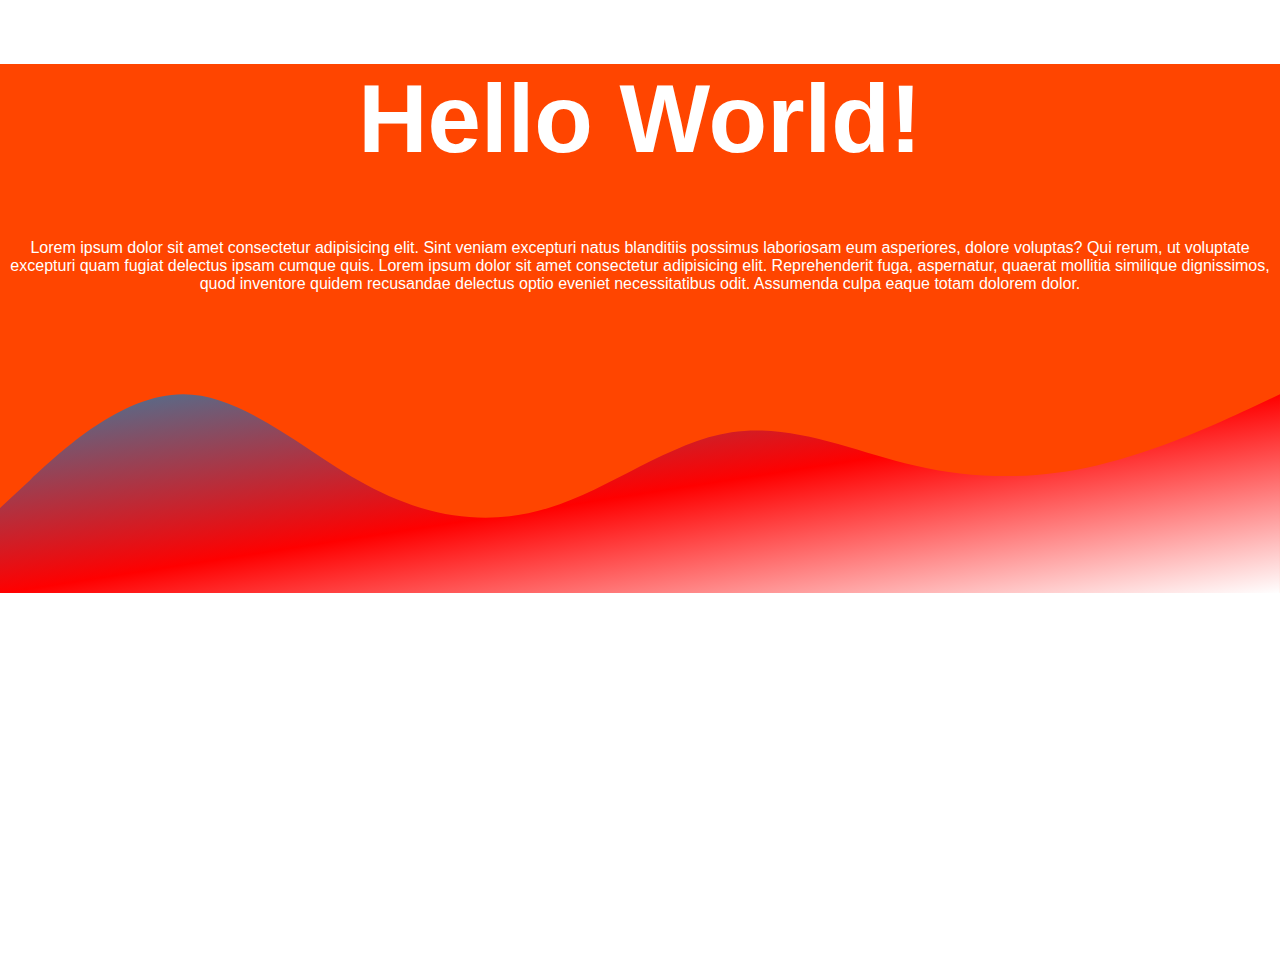
==== index.html @ df0dd5f7 "Create waves with gradient" ====
<!DOCTYPE html>
<html lang="en">

<head>
    <meta charset="UTF-8">
    <meta name="viewport" content="width=device-width, initial-scale=1.0">
    <link rel="stylesheet" href="style.css">
    <title>Document</title>
</head>

<body>
    <svg class="gradient" aria-hidden="true" focusable="false">
        <linearGradient id="my-cool-gradient" x2="1" y2="1">
          <stop offset="0%" stop-color="#447799" />
          <stop offset="50%" stop-color="red" />
          <stop offset="100%" stop-color="white" />
        </linearGradient>
      </svg>

    <div class="curved">
        <h1>Hello World!</h1>
        <p>Lorem ipsum dolor sit amet consectetur adipisicing elit. Sint veniam excepturi natus blanditiis possimus laboriosam eum asperiores, dolore voluptas? Qui rerum, ut voluptate excepturi quam fugiat delectus ipsam cumque quis. Lorem ipsum dolor sit
            amet consectetur adipisicing elit. Reprehenderit fuga, aspernatur, quaerat mollitia similique dignissimos, quod inventore quidem recusandae delectus optio eveniet necessitatibus odit. Assumenda culpa eaque totam dolorem dolor.</p>

        <svg class="waves" xmlns="http://www.w3.org/2000/svg" viewBox="0 0 1440 320">
        <path fill=#fff fill-opacity="1" d="M0,224L34.3,192C68.6,160,137,96,206,96C274.3,96,343,160,411,197.3C480,235,549,245,617,224C685.7,203,754,149,823,138.7C891.4,128,960,160,1029,176C1097.1,192,1166,192,1234,176C1302.9,160,1371,128,1406,112L1440,96L1440,320L1405.7,320C1371.4,320,1303,320,1234,320C1165.7,320,1097,320,1029,320C960,320,891,320,823,320C754.3,320,686,320,617,320C548.6,320,480,320,411,320C342.9,320,274,320,206,320C137.1,320,69,320,34,320L0,320Z"></path>
    </svg>
    </div>
</body>

</html>
---- style.css ----
body {
        width: 100vw;
        height: 100vh;
        margin: 0;
        overflow: hidden;
    }
    
    .gradient {
        width: 0;
        height: 0;
        position: absolute;
    }
    
    .curved {
        background: orangered;
        color: #fff;
        text-align: center;
        font-family: 'Segoe UI', Tahoma, Geneva, Verdana, sans-serif;
    }
    
    .curved h1 {
        font-size: 6rem;
    }
    
    .curved p {
        font-size: 1rem;
    }
    
    .curved svg {
        display: block;
    }
    
    .curved .waves path {
        fill: url(#my-cool-gradient) #939944;
    }
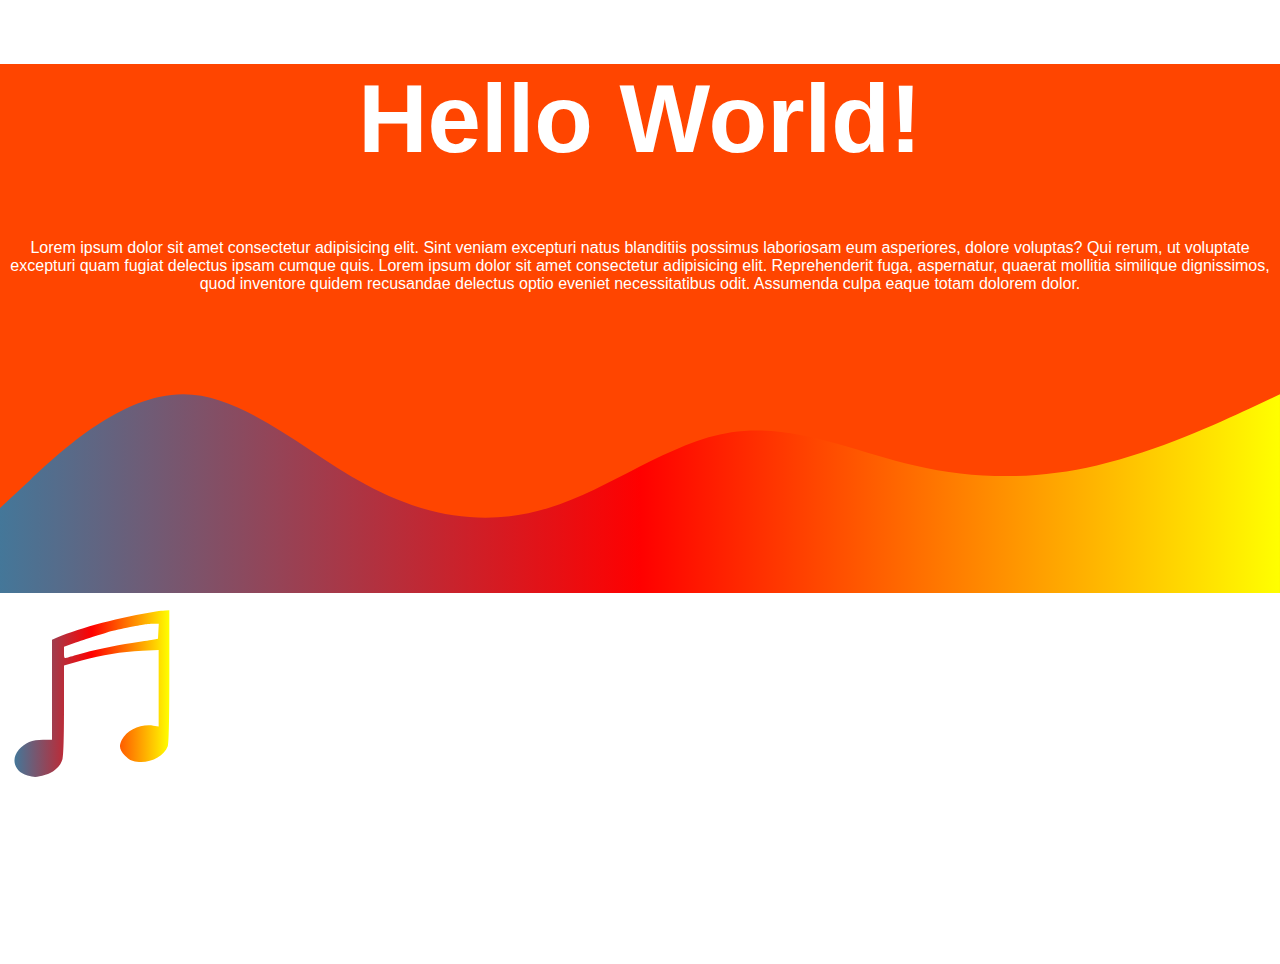
==== commit c60c960f: "Add note with linear gradient" ====
--- a/index.html
+++ b/index.html
@@ -8,15 +8,17 @@
     <title>Document</title>
 </head>
 
-<body>
+<div class="svg-gradients">
     <svg class="gradient" aria-hidden="true" focusable="false">
-        <linearGradient id="my-cool-gradient" x2="1" y2="1">
+        <linearGradient id="my-cool-gradient" x2="1" y2="0">
           <stop offset="0%" stop-color="#447799" />
           <stop offset="50%" stop-color="red" />
-          <stop offset="100%" stop-color="white" />
+          <stop offset="100%" stop-color="yellow" />
         </linearGradient>
       </svg>
+</div>
 
+<body>
     <div class="curved">
         <h1>Hello World!</h1>
         <p>Lorem ipsum dolor sit amet consectetur adipisicing elit. Sint veniam excepturi natus blanditiis possimus laboriosam eum asperiores, dolore voluptas? Qui rerum, ut voluptate excepturi quam fugiat delectus ipsam cumque quis. Lorem ipsum dolor sit
@@ -26,6 +28,29 @@
         <path fill=#fff fill-opacity="1" d="M0,224L34.3,192C68.6,160,137,96,206,96C274.3,96,343,160,411,197.3C480,235,549,245,617,224C685.7,203,754,149,823,138.7C891.4,128,960,160,1029,176C1097.1,192,1166,192,1234,176C1302.9,160,1371,128,1406,112L1440,96L1440,320L1405.7,320C1371.4,320,1303,320,1234,320C1165.7,320,1097,320,1029,320C960,320,891,320,823,320C754.3,320,686,320,617,320C548.6,320,480,320,411,320C342.9,320,274,320,206,320C137.1,320,69,320,34,320L0,320Z"></path>
     </svg>
     </div>
+
+    <div class="note">
+        <?xml version="1.0" standalone="no"?>
+        <!DOCTYPE svg PUBLIC "-//W3C//DTD SVG 20010904//EN"
+         "http://www.w3.org/TR/2001/REC-SVG-20010904/DTD/svg10.dtd">
+        <svg version="1.0" xmlns="http://www.w3.org/2000/svg" width="155.000000pt" height="155.000000pt" viewBox="0 0 155.000000 155.000000" preserveAspectRatio="xMidYMid meet" class="note">
+        <metadata>
+        Created by potrace 1.16, written by Peter Selinger 2001-2019
+        </metadata>
+        <g transform="translate(0.000000,155.000000) scale(0.100000,-0.100000)"
+        fill="#000000" stroke="none">
+        <path d="M1180 1413 c-283 -45 -566 -120 -756 -199 l-34 -14 0 -375 0 -375
+        -67 0 c-82 0 -135 -22 -181 -74 -64 -73 -33 -168 64 -195 52 -15 71 -14 134 5
+        65 19 114 64 129 119 7 25 11 162 11 371 l0 331 132 36 c160 44 292 66 456 74
+        l122 6 0 -287 0 -288 -40 7 c-91 15 -197 -32 -236 -106 -24 -47 -18 -78 24
+        -119 30 -30 47 -39 89 -45 100 -13 202 38 232 118 7 19 11 198 11 523 l0 494
+        -32 -1 c-18 -1 -44 -4 -58 -6z m8 -150 l-3 -57 -40 -7 c-22 -4 -92 -15 -155
+        -24 -132 -20 -300 -55 -404 -86 -39 -11 -79 -23 -88 -25 -15 -5 -18 1 -18 38
+        l0 44 88 32 c48 17 112 39 142 48 30 9 74 22 97 30 23 7 88 22 145 33 137 27
+        146 28 196 30 l43 1 -3 -57z"/>
+        </g>
+        </svg>
+    </div>
 </body>
 
 </html>--- a/style.css
+++ b/style.css
@@ -32,4 +32,8 @@
     
     .curved .waves path {
         fill: url(#my-cool-gradient) #939944;
+    }
+    
+    .note path {
+        fill: url(#my-cool-gradient) yellow;
     }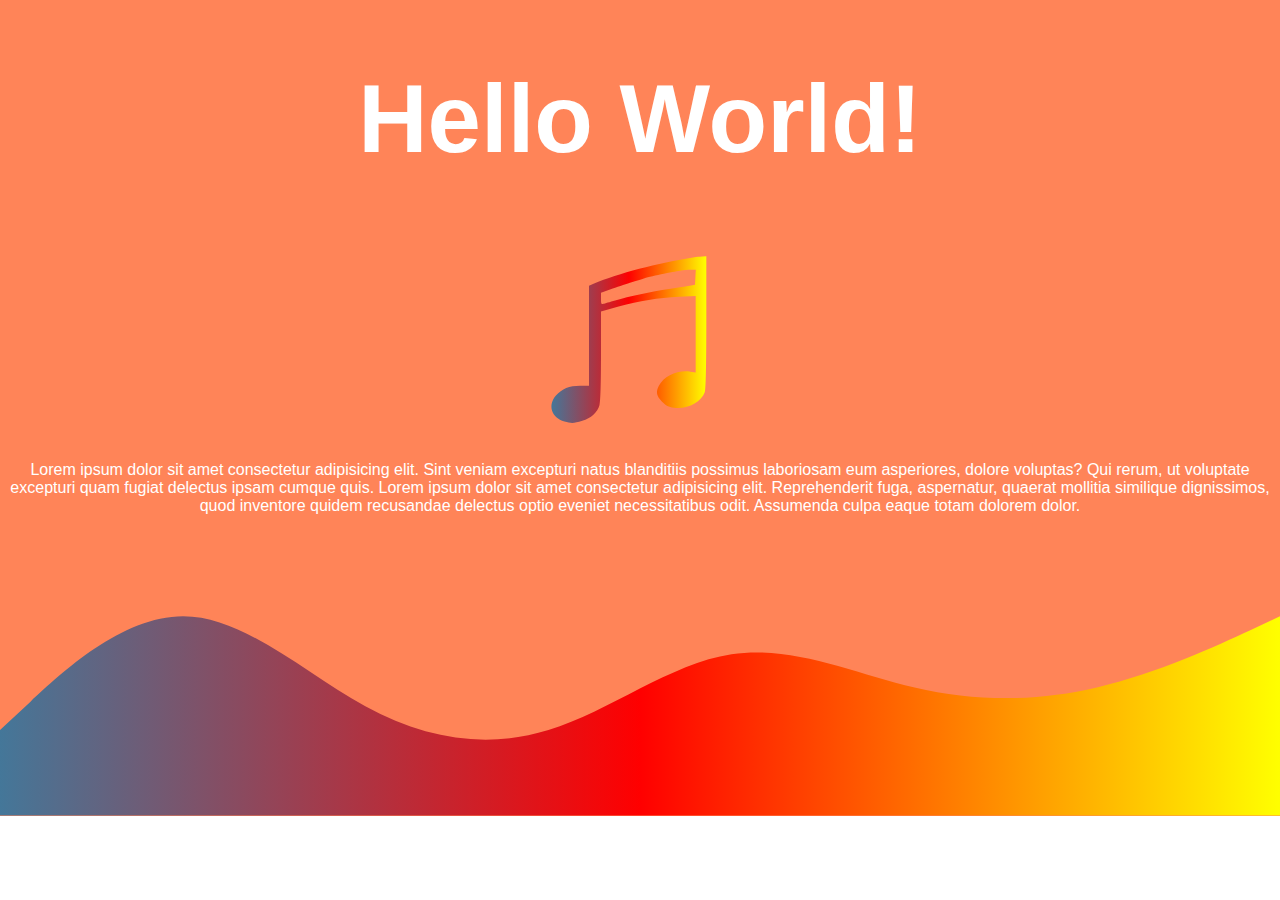
==== commit 6a28a2e0: "Center everyting" ====
--- a/index.html
+++ b/index.html
@@ -21,6 +21,28 @@
 <body>
     <div class="curved">
         <h1>Hello World!</h1>
+        <div class="note">
+            <?xml version="1.0" standalone="no"?>
+            <!DOCTYPE svg PUBLIC "-//W3C//DTD SVG 20010904//EN"
+             "http://www.w3.org/TR/2001/REC-SVG-20010904/DTD/svg10.dtd">
+            <svg version="1.0" xmlns="http://www.w3.org/2000/svg" width="155.000000pt" height="155.000000pt" viewBox="0 0 155.000000 155.000000" preserveAspectRatio="xMidYMid meet" class="note">
+            <metadata>
+            Created by potrace 1.16, written by Peter Selinger 2001-2019
+            </metadata>
+            <g transform="translate(0.000000,155.000000) scale(0.100000,-0.100000)"
+            fill="#000000" stroke="none">
+            <path d="M1180 1413 c-283 -45 -566 -120 -756 -199 l-34 -14 0 -375 0 -375
+            -67 0 c-82 0 -135 -22 -181 -74 -64 -73 -33 -168 64 -195 52 -15 71 -14 134 5
+            65 19 114 64 129 119 7 25 11 162 11 371 l0 331 132 36 c160 44 292 66 456 74
+            l122 6 0 -287 0 -288 -40 7 c-91 15 -197 -32 -236 -106 -24 -47 -18 -78 24
+            -119 30 -30 47 -39 89 -45 100 -13 202 38 232 118 7 19 11 198 11 523 l0 494
+            -32 -1 c-18 -1 -44 -4 -58 -6z m8 -150 l-3 -57 -40 -7 c-22 -4 -92 -15 -155
+            -24 -132 -20 -300 -55 -404 -86 -39 -11 -79 -23 -88 -25 -15 -5 -18 1 -18 38
+            l0 44 88 32 c48 17 112 39 142 48 30 9 74 22 97 30 23 7 88 22 145 33 137 27
+            146 28 196 30 l43 1 -3 -57z"/>
+            </g>
+            </svg>
+        </div>
         <p>Lorem ipsum dolor sit amet consectetur adipisicing elit. Sint veniam excepturi natus blanditiis possimus laboriosam eum asperiores, dolore voluptas? Qui rerum, ut voluptate excepturi quam fugiat delectus ipsam cumque quis. Lorem ipsum dolor sit
             amet consectetur adipisicing elit. Reprehenderit fuga, aspernatur, quaerat mollitia similique dignissimos, quod inventore quidem recusandae delectus optio eveniet necessitatibus odit. Assumenda culpa eaque totam dolorem dolor.</p>
 
@@ -29,28 +51,7 @@
     </svg>
     </div>
 
-    <div class="note">
-        <?xml version="1.0" standalone="no"?>
-        <!DOCTYPE svg PUBLIC "-//W3C//DTD SVG 20010904//EN"
-         "http://www.w3.org/TR/2001/REC-SVG-20010904/DTD/svg10.dtd">
-        <svg version="1.0" xmlns="http://www.w3.org/2000/svg" width="155.000000pt" height="155.000000pt" viewBox="0 0 155.000000 155.000000" preserveAspectRatio="xMidYMid meet" class="note">
-        <metadata>
-        Created by potrace 1.16, written by Peter Selinger 2001-2019
-        </metadata>
-        <g transform="translate(0.000000,155.000000) scale(0.100000,-0.100000)"
-        fill="#000000" stroke="none">
-        <path d="M1180 1413 c-283 -45 -566 -120 -756 -199 l-34 -14 0 -375 0 -375
-        -67 0 c-82 0 -135 -22 -181 -74 -64 -73 -33 -168 64 -195 52 -15 71 -14 134 5
-        65 19 114 64 129 119 7 25 11 162 11 371 l0 331 132 36 c160 44 292 66 456 74
-        l122 6 0 -287 0 -288 -40 7 c-91 15 -197 -32 -236 -106 -24 -47 -18 -78 24
-        -119 30 -30 47 -39 89 -45 100 -13 202 38 232 118 7 19 11 198 11 523 l0 494
-        -32 -1 c-18 -1 -44 -4 -58 -6z m8 -150 l-3 -57 -40 -7 c-22 -4 -92 -15 -155
-        -24 -132 -20 -300 -55 -404 -86 -39 -11 -79 -23 -88 -25 -15 -5 -18 1 -18 38
-        l0 44 88 32 c48 17 112 39 142 48 30 9 74 22 97 30 23 7 88 22 145 33 137 27
-        146 28 196 30 l43 1 -3 -57z"/>
-        </g>
-        </svg>
-    </div>
+
 </body>
 
 </html>--- a/style.css
+++ b/style.css
@@ -12,10 +12,13 @@
     }
     
     .curved {
-        background: orangered;
+        background: rgb(255, 132, 88);
         color: #fff;
         text-align: center;
         font-family: 'Segoe UI', Tahoma, Geneva, Verdana, sans-serif;
+        display: flex;
+        flex-direction: column;
+        align-content: center;
     }
     
     .curved h1 {
@@ -34,6 +37,11 @@
         fill: url(#my-cool-gradient) #939944;
     }
     
+    .note {
+        text-align: center;
+        margin: auto;
+    }
+    
     .note path {
         fill: url(#my-cool-gradient) yellow;
     }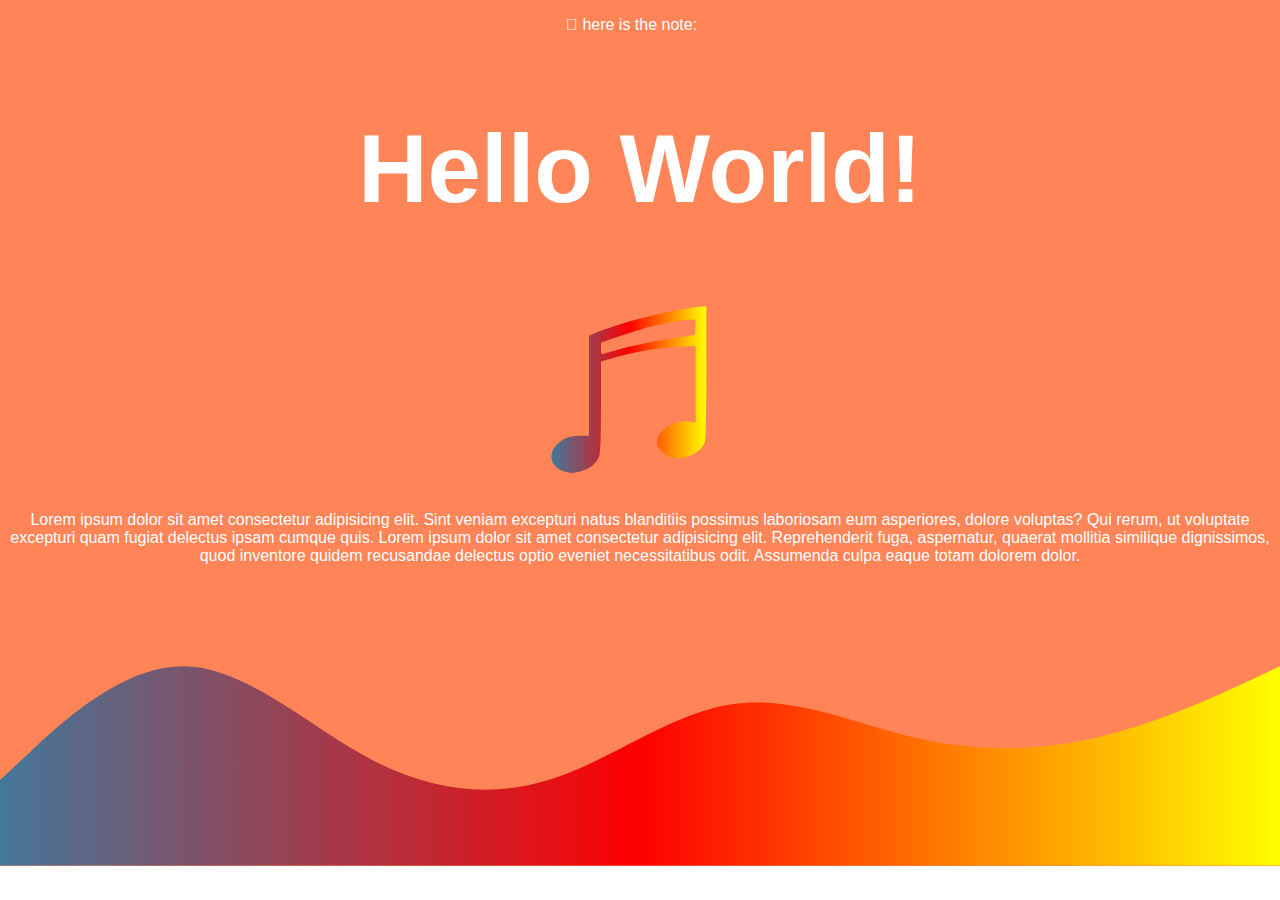
==== commit 4d336880: "Add icon from icoMoon" ====
--- a/index.html
+++ b/index.html
@@ -5,6 +5,7 @@
     <meta charset="UTF-8">
     <meta name="viewport" content="width=device-width, initial-scale=1.0">
     <link rel="stylesheet" href="style.css">
+    <link rel="stylesheet" href="/icomoon/noteblk.css">
     <title>Document</title>
 </head>
 
@@ -20,6 +21,10 @@
 
 <body>
     <div class="curved">
+
+        <div class="noteicon">
+            <p>&#xe900; here is the note: <span class="icon-noteblk"></span></p>
+        </div>
         <h1>Hello World!</h1>
         <div class="note">
             <?xml version="1.0" standalone="no"?>
--- a/style.css
+++ b/style.css
@@ -44,4 +44,8 @@
     
     .note path {
         fill: url(#my-cool-gradient) yellow;
+    }
+    
+    .icon-noteblk:before {
+        content: "\e900";
     }--- a/icomoon/noteblk.css
+++ b/icomoon/noteblk.css
@@ -0,0 +1,30 @@
+@font-face {
+  font-family: 'icomoon';
+  src:  url('fonts/icomoon.eot?np5dpj');
+  src:  url('fonts/icomoon.eot?np5dpj#iefix') format('embedded-opentype'),
+    url('fonts/icomoon.ttf?np5dpj') format('truetype'),
+    url('fonts/icomoon.woff?np5dpj') format('woff'),
+    url('fonts/icomoon.svg?np5dpj#icomoon') format('svg');
+  font-weight: normal;
+  font-style: normal;
+  font-display: block;
+}
+
+[class^="icon-"], [class*=" icon-"] {
+  /* use !important to prevent issues with browser extensions that change fonts */
+  font-family: 'icomoon' !important;
+  speak: none;
+  font-style: normal;
+  font-weight: normal;
+  font-variant: normal;
+  text-transform: none;
+  line-height: 1;
+
+  /* Better Font Rendering =========== */
+  -webkit-font-smoothing: antialiased;
+  -moz-osx-font-smoothing: grayscale;
+}
+
+.icon-noteblk:before {
+  content: "\e900";
+}
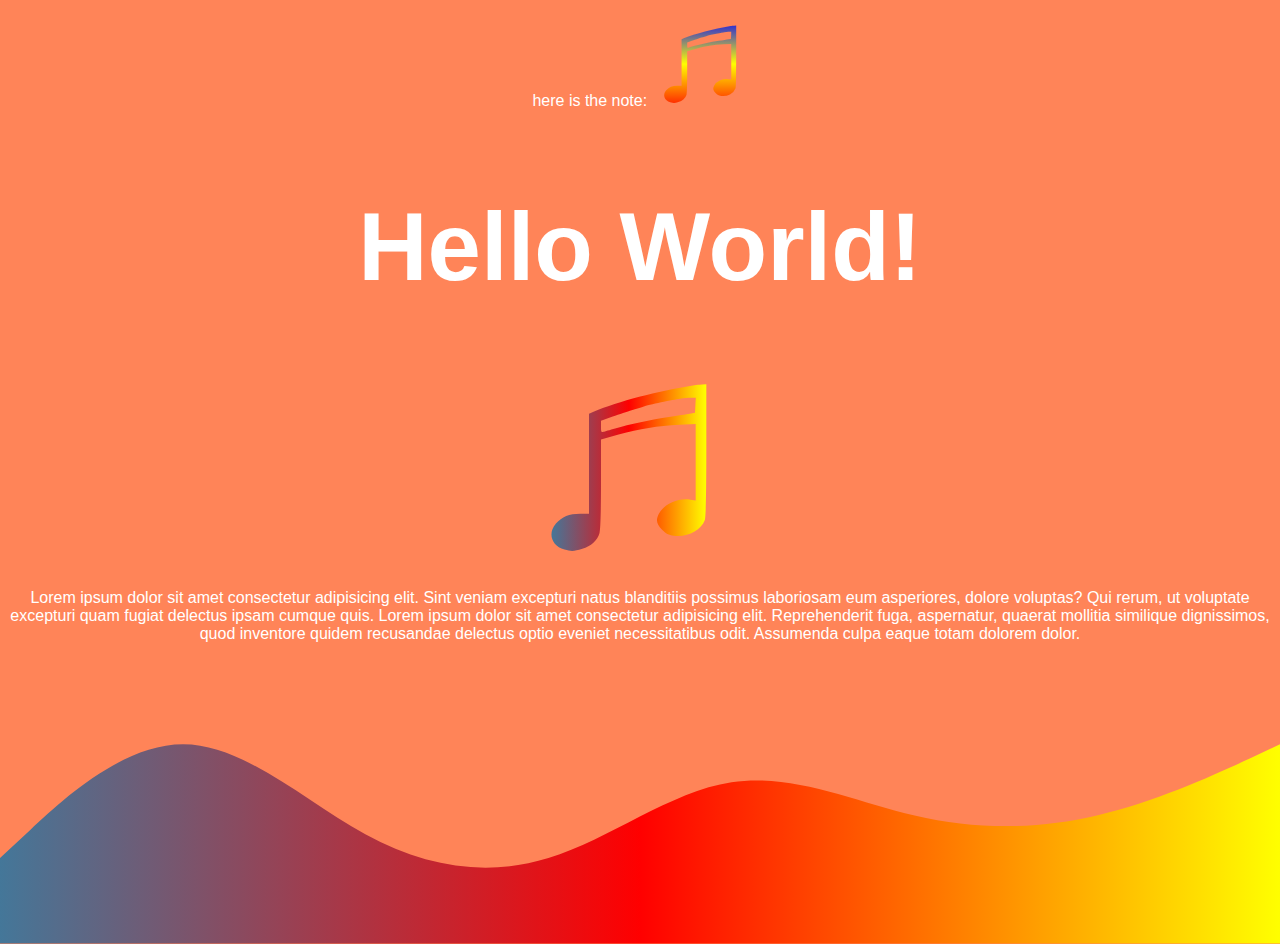
==== commit ce377b5b: "Add icon as text span with gradient" ====
--- a/index.html
+++ b/index.html
@@ -23,7 +23,7 @@
     <div class="curved">
 
         <div class="noteicon">
-            <p>&#xe900; here is the note: <span class="icon-noteblk"></span></p>
+            <p>here is the note: <span class="icon-noteblk"></span></p>
         </div>
         <h1>Hello World!</h1>
         <div class="note">
--- a/style.css
+++ b/style.css
@@ -1,51 +1,66 @@
-    body {
-        width: 100vw;
-        height: 100vh;
-        margin: 0;
-        overflow: hidden;
-    }
-    
-    .gradient {
-        width: 0;
-        height: 0;
-        position: absolute;
-    }
-    
-    .curved {
-        background: rgb(255, 132, 88);
-        color: #fff;
-        text-align: center;
-        font-family: 'Segoe UI', Tahoma, Geneva, Verdana, sans-serif;
-        display: flex;
-        flex-direction: column;
-        align-content: center;
-    }
-    
-    .curved h1 {
-        font-size: 6rem;
-    }
-    
-    .curved p {
-        font-size: 1rem;
-    }
-    
-    .curved svg {
-        display: block;
-    }
-    
-    .curved .waves path {
-        fill: url(#my-cool-gradient) #939944;
-    }
-    
-    .note {
-        text-align: center;
-        margin: auto;
-    }
-    
-    .note path {
-        fill: url(#my-cool-gradient) yellow;
-    }
-    
-    .icon-noteblk:before {
-        content: "\e900";
-    }+@font-face {
+    font-family: 'noteblk';
+    src: url(/icomoon/fonts/noteblk.woff);
+}
+
+body {
+    width: 100vw;
+    height: 100vh;
+    margin: 0;
+    overflow: hidden;
+}
+
+.gradient {
+    width: 0;
+    height: 0;
+    position: absolute;
+}
+
+.curved {
+    background: rgb(255, 132, 88);
+    color: #fff;
+    text-align: center;
+    font-family: 'Segoe UI', Tahoma, Geneva, Verdana, sans-serif;
+    display: flex;
+    flex-direction: column;
+    align-content: center;
+}
+
+.curved h1 {
+    font-size: 6rem;
+}
+
+.curved p {
+    font-size: 1rem;
+}
+
+.curved svg {
+    display: block;
+}
+
+.curved .waves path {
+    fill: url(#my-cool-gradient) #939944;
+}
+
+.note {
+    text-align: center;
+    margin: auto;
+}
+
+.note path {
+    fill: url(#my-cool-gradient) yellow;
+}
+
+.icon-noteblk:before {
+    content: "\e900";
+    font-family: 'noteblk';
+    font-weight: 700500;
+    font-size: 6em;
+    background-color: #f3ec78;
+    background-image: linear-gradient(blue, yellow, red);
+    background-size: 100%;
+    -webkit-background-clip: text;
+    -moz-background-clip: text;
+    -webkit-text-fill-color: transparent;
+    -moz-text-fill-color: transparent;
+}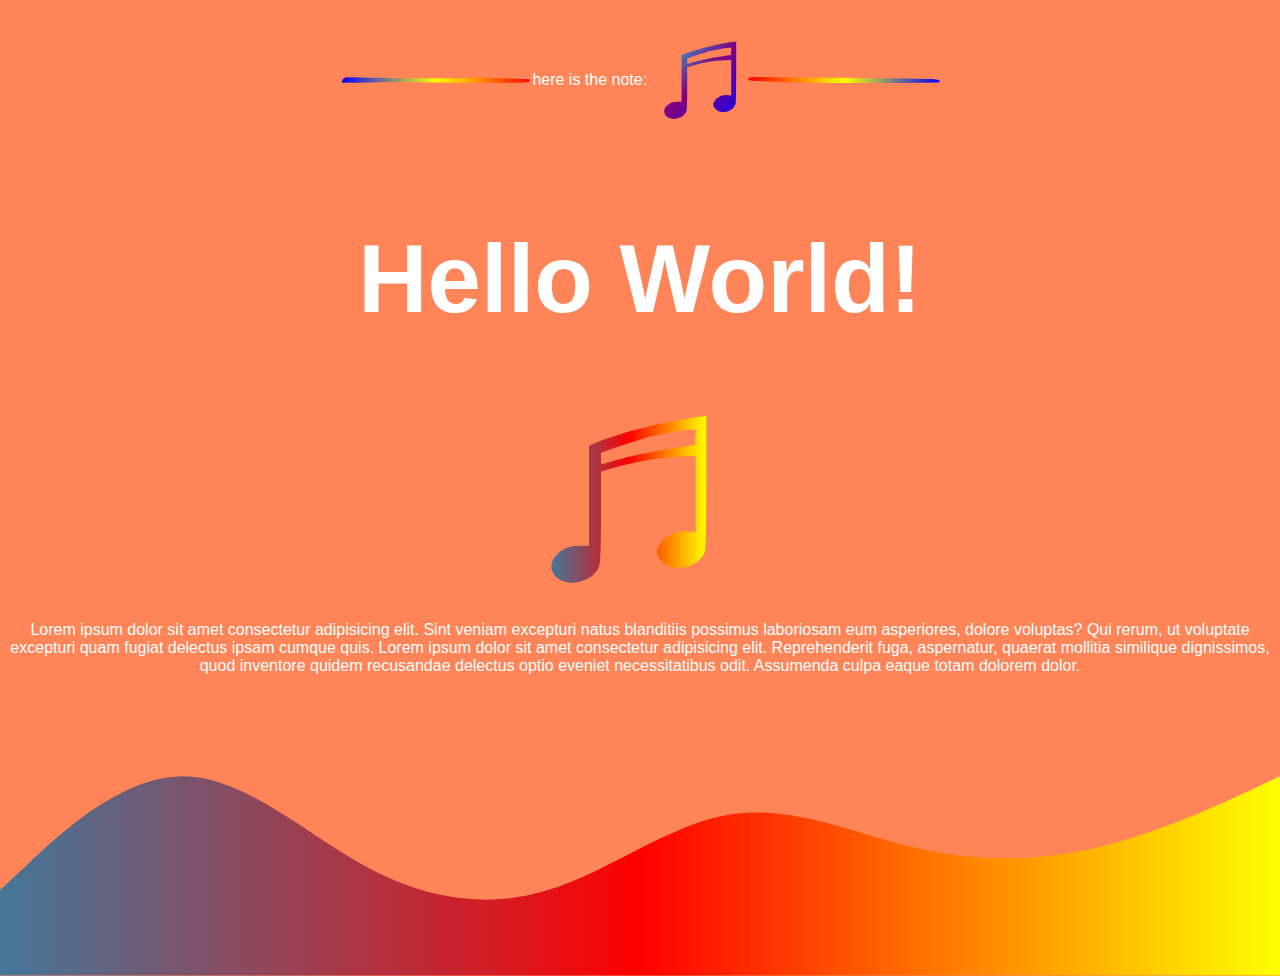
==== commit ee8f9807: "Align bars on middle with text" ====
--- a/index.html
+++ b/index.html
@@ -5,7 +5,8 @@
     <meta charset="UTF-8">
     <meta name="viewport" content="width=device-width, initial-scale=1.0">
     <link rel="stylesheet" href="style.css">
-    <link rel="stylesheet" href="/icomoon/noteblk.css">
+    <link rel="stylesheet" href="./icomoon/noteblk.css">
+    <link rel="stylesheet" href="./icomoon-v1.0/style.css">
     <title>Document</title>
 </head>
 
@@ -23,7 +24,7 @@
     <div class="curved">
 
         <div class="noteicon">
-            <p>here is the note: <span class="icon-noteblk"></span></p>
+            <p><span class="icon-menu1left"></span><span> here is the note:</span> <span class="icon-noteblk"></span><span class="icon-menu1right"></span></p>
         </div>
         <h1>Hello World!</h1>
         <div class="note">
--- a/style.css
+++ b/style.css
@@ -1,6 +1,11 @@
 @font-face {
     font-family: 'noteblk';
-    src: url(/icomoon/fonts/noteblk.woff);
+    src: url('./icomoon/fonts/noteblk.woff'), url('./icomoon/fonts/noteblk.svg'), url('./icomoon/fonts/noteblk.ttf'), url('./icomoon/fonts/noteblk.eot');
+}
+
+@font-face {
+    font-family: 'icomoon';
+    src: url('./icomoon-v1.0/fonts/icomoon.woff'), url('./icomoon-v1.0/fonts/icomoon.svg'), url('./icomoon-v1.0/fonts/icomoon.ttf'), url('./icomoon-v1.0/fonts/icomoon.ttf');
 }
 
 body {
@@ -52,15 +57,48 @@
 }
 
 .icon-noteblk:before {
-    content: "\e900";
     font-family: 'noteblk';
-    font-weight: 700500;
+    font-weight: 500;
     font-size: 6em;
     background-color: #f3ec78;
-    background-image: linear-gradient(blue, yellow, red);
+    background-image: linear-gradient(-45deg, blue, purple, cyan);
     background-size: 100%;
     -webkit-background-clip: text;
     -moz-background-clip: text;
     -webkit-text-fill-color: transparent;
     -moz-text-fill-color: transparent;
+}
+
+.icon-menu1left:before {
+    display: inline-block;
+    font-size: 8em;
+    line-height: 1em;
+    background-color: #f3ec78;
+    background-image: linear-gradient(90deg, blue, yellow, red);
+    background-size: 100%;
+    -webkit-background-clip: text;
+    -moz-background-clip: text;
+    -webkit-text-fill-color: transparent;
+    -moz-text-fill-color: transparent;
+}
+
+.icon-menu1right:before {
+    display: inline-block;
+    font-size: 8em;
+    line-height: 1em;
+    background-color: #f3ec78;
+    background-image: linear-gradient(90deg, red, yellow, blue);
+    background-size: 100%;
+    -webkit-background-clip: text;
+    -moz-background-clip: text;
+    -webkit-text-fill-color: transparent;
+    -moz-text-fill-color: transparent;
+}
+
+
+/* to align the text on same middle line: */
+
+span {
+    display: inline-block;
+    vertical-align: middle;
 }--- a/icomoon-v1.0/style.css
+++ b/icomoon-v1.0/style.css
@@ -0,0 +1,33 @@
+@font-face {
+  font-family: 'icomoon';
+  src:  url('fonts/icomoon.eot?xvw8ok');
+  src:  url('fonts/icomoon.eot?xvw8ok#iefix') format('embedded-opentype'),
+    url('fonts/icomoon.ttf?xvw8ok') format('truetype'),
+    url('fonts/icomoon.woff?xvw8ok') format('woff'),
+    url('fonts/icomoon.svg?xvw8ok#icomoon') format('svg');
+  font-weight: normal;
+  font-style: normal;
+  font-display: block;
+}
+
+[class^="icon-"], [class*=" icon-"] {
+  /* use !important to prevent issues with browser extensions that change fonts */
+  font-family: 'icomoon' !important;
+  speak: none;
+  font-style: normal;
+  font-weight: normal;
+  font-variant: normal;
+  text-transform: none;
+  line-height: 1;
+
+  /* Better Font Rendering =========== */
+  -webkit-font-smoothing: antialiased;
+  -moz-osx-font-smoothing: grayscale;
+}
+
+.icon-menu1left:before {
+  content: "\25c4";
+}
+.icon-menu1right:before {
+  content: "\25ba";
+}
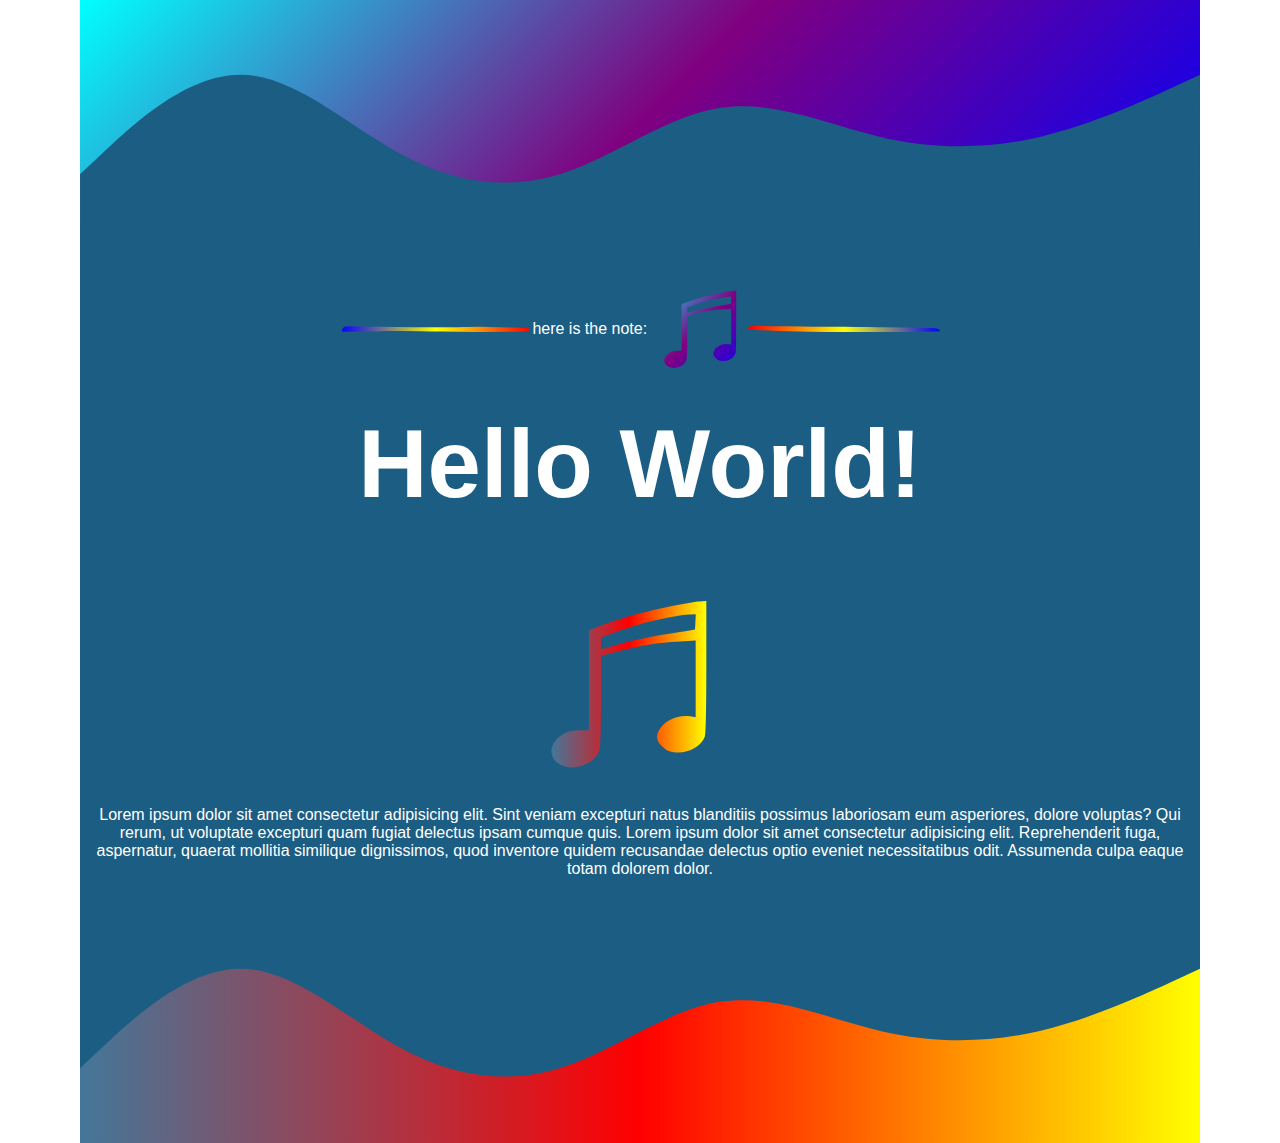
==== commit ecfa1c73: "Add waves on top" ====
--- a/index.html
+++ b/index.html
@@ -21,6 +21,11 @@
 </div>
 
 <body>
+    <div class="curvedtop">
+        <svg class="wavestop" xmlns="http://www.w3.org/2000/svg" viewBox="0 0 1440 320">
+            <path fill=#fff fill-opacity="1" d="M0,224L34.3,192C68.6,160,137,96,206,96C274.3,96,343,160,411,197.3C480,235,549,245,617,224C685.7,203,754,149,823,138.7C891.4,128,960,160,1029,176C1097.1,192,1166,192,1234,176C1302.9,160,1371,128,1406,112L1440,96L1440,320L1405.7,320C1371.4,320,1303,320,1234,320C1165.7,320,1097,320,1029,320C960,320,891,320,823,320C754.3,320,686,320,617,320C548.6,320,480,320,411,320C342.9,320,274,320,206,320C137.1,320,69,320,34,320L0,320Z"></path>
+        </svg>
+    </div>
     <div class="curved">
 
         <div class="noteicon">
@@ -31,7 +36,7 @@
             <?xml version="1.0" standalone="no"?>
             <!DOCTYPE svg PUBLIC "-//W3C//DTD SVG 20010904//EN"
              "http://www.w3.org/TR/2001/REC-SVG-20010904/DTD/svg10.dtd">
-            <svg version="1.0" xmlns="http://www.w3.org/2000/svg" width="155.000000pt" height="155.000000pt" viewBox="0 0 155.000000 155.000000" preserveAspectRatio="xMidYMid meet" class="note">
+            <svg version="1.0" xmlns="http://www.w3.org/2000/svg" width="155.000000pt" height="155.000000pt" viewBox="0 0 155.000000 154.000000" preserveAspectRatio="xMidYMid meet" class="note">
             <metadata>
             Created by potrace 1.16, written by Peter Selinger 2001-2019
             </metadata>
--- a/style.css
+++ b/style.css
@@ -1,104 +1,118 @@
-@font-face {
-    font-family: 'noteblk';
-    src: url('./icomoon/fonts/noteblk.woff'), url('./icomoon/fonts/noteblk.svg'), url('./icomoon/fonts/noteblk.ttf'), url('./icomoon/fonts/noteblk.eot');
-}
-
-@font-face {
-    font-family: 'icomoon';
-    src: url('./icomoon-v1.0/fonts/icomoon.woff'), url('./icomoon-v1.0/fonts/icomoon.svg'), url('./icomoon-v1.0/fonts/icomoon.ttf'), url('./icomoon-v1.0/fonts/icomoon.ttf');
-}
-
-body {
-    width: 100vw;
-    height: 100vh;
-    margin: 0;
-    overflow: hidden;
-}
-
-.gradient {
-    width: 0;
-    height: 0;
-    position: absolute;
-}
-
-.curved {
-    background: rgb(255, 132, 88);
-    color: #fff;
-    text-align: center;
-    font-family: 'Segoe UI', Tahoma, Geneva, Verdana, sans-serif;
-    display: flex;
-    flex-direction: column;
-    align-content: center;
-}
-
-.curved h1 {
-    font-size: 6rem;
-}
-
-.curved p {
-    font-size: 1rem;
-}
-
-.curved svg {
-    display: block;
-}
-
-.curved .waves path {
-    fill: url(#my-cool-gradient) #939944;
-}
-
-.note {
-    text-align: center;
-    margin: auto;
-}
-
-.note path {
-    fill: url(#my-cool-gradient) yellow;
-}
-
-.icon-noteblk:before {
-    font-family: 'noteblk';
-    font-weight: 500;
-    font-size: 6em;
-    background-color: #f3ec78;
-    background-image: linear-gradient(-45deg, blue, purple, cyan);
-    background-size: 100%;
-    -webkit-background-clip: text;
-    -moz-background-clip: text;
-    -webkit-text-fill-color: transparent;
-    -moz-text-fill-color: transparent;
-}
-
-.icon-menu1left:before {
-    display: inline-block;
-    font-size: 8em;
-    line-height: 1em;
-    background-color: #f3ec78;
-    background-image: linear-gradient(90deg, blue, yellow, red);
-    background-size: 100%;
-    -webkit-background-clip: text;
-    -moz-background-clip: text;
-    -webkit-text-fill-color: transparent;
-    -moz-text-fill-color: transparent;
-}
-
-.icon-menu1right:before {
-    display: inline-block;
-    font-size: 8em;
-    line-height: 1em;
-    background-color: #f3ec78;
-    background-image: linear-gradient(90deg, red, yellow, blue);
-    background-size: 100%;
-    -webkit-background-clip: text;
-    -moz-background-clip: text;
-    -webkit-text-fill-color: transparent;
-    -moz-text-fill-color: transparent;
-}
-
-
-/* to align the text on same middle line: */
-
-span {
-    display: inline-block;
-    vertical-align: middle;
-}+        @font-face {
+            font-family: 'noteblk';
+            src: url('./icomoon/fonts/noteblk.woff'), url('./icomoon/fonts/noteblk.svg'), url('./icomoon/fonts/noteblk.ttf'), url('./icomoon/fonts/noteblk.eot');
+        }
+        
+        @font-face {
+            font-family: 'icomoon';
+            src: url('./icomoon-v1.0/fonts/icomoon.woff'), url('./icomoon-v1.0/fonts/icomoon.svg'), url('./icomoon-v1.0/fonts/icomoon.ttf'), url('./icomoon-v1.0/fonts/icomoon.ttf');
+        }
+        
+        body {
+            width: 100vw;
+            height: 100vh;
+            margin: 0;
+        }
+        
+        .gradient {
+            width: 0;
+            height: 0;
+            position: absolute;
+        }
+        
+        .curved {
+            background: rgb(28, 93, 131);
+            color: #fff;
+            text-align: center;
+            font-family: 'Segoe UI', Tahoma, Geneva, Verdana, sans-serif;
+            display: flex;
+            flex-direction: column;
+            align-content: center;
+            margin: 0 5rem 0 5rem;
+        }
+        
+        .curved h1 {
+            font-size: 6rem;
+            margin-top: 0;
+        }
+        
+        .curved p {
+            font-size: 1rem;
+        }
+        
+        .curved svg {
+            display: block;
+        }
+        
+        .curved .waves path {
+            fill: url(#my-cool-gradient) #939944;
+        }
+        
+        .curvedtop {
+            background: linear-gradient(-45deg, blue, purple, cyan);
+            color: #fff;
+            text-align: center;
+            font-family: 'Segoe UI', Tahoma, Geneva, Verdana, sans-serif;
+            display: flex;
+            flex-direction: column;
+            align-content: center;
+            margin: 0 5rem 0 5rem;
+        }
+        
+        .curvedtop .wavestop path {
+            fill: rgb(28, 93, 131);
+        }
+        
+        .note {
+            text-align: center;
+            margin: auto;
+        }
+        
+        .note path {
+            fill: url(#my-cool-gradient) yellow;
+        }
+        
+        .icon-noteblk:before {
+            font-family: 'noteblk';
+            font-weight: 500;
+            font-size: 6em;
+            background-color: #f3ec78;
+            background-image: linear-gradient(-45deg, blue, purple, cyan);
+            background-size: 100%;
+            -webkit-background-clip: text;
+            -moz-background-clip: text;
+            -webkit-text-fill-color: transparent;
+            -moz-text-fill-color: transparent;
+        }
+        
+        .icon-menu1left:before {
+            display: inline-block;
+            font-size: 8em;
+            line-height: 1em;
+            background-color: #f3ec78;
+            background-image: linear-gradient(90deg, blue, yellow, red);
+            background-size: 100%;
+            -webkit-background-clip: text;
+            -moz-background-clip: text;
+            -webkit-text-fill-color: transparent;
+            -moz-text-fill-color: transparent;
+        }
+        
+        .icon-menu1right:before {
+            display: inline-block;
+            font-size: 8em;
+            line-height: 1em;
+            background-color: #f3ec78;
+            background-image: linear-gradient(90deg, red, yellow, blue);
+            background-size: 100%;
+            -webkit-background-clip: text;
+            -moz-background-clip: text;
+            -webkit-text-fill-color: transparent;
+            -moz-text-fill-color: transparent;
+        }
+        /* to align the text on same middle line: */
+        
+        span {
+            display: inline-block;
+            vertical-align: middle;
+        }